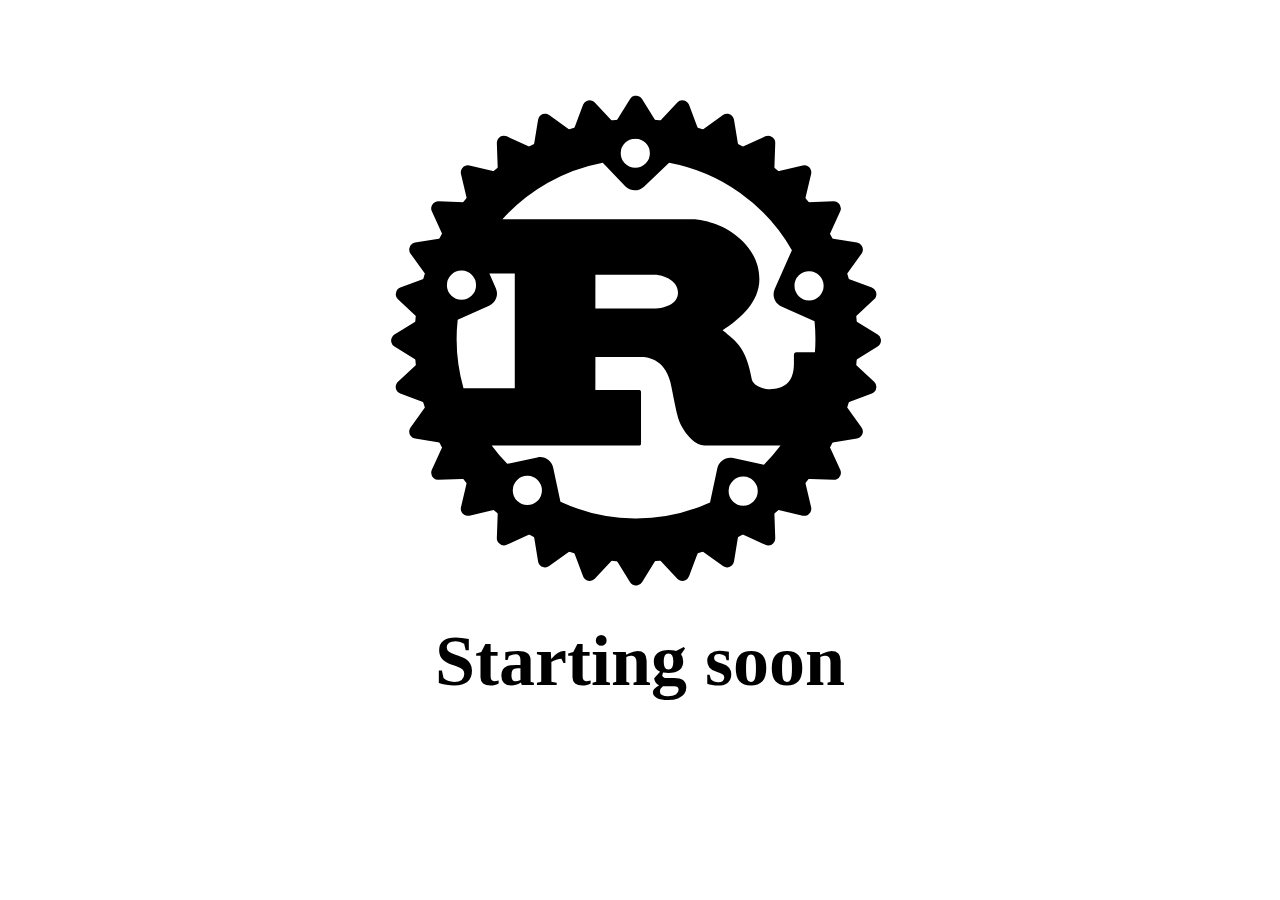
==== static/index.html @ 727a01d3 "created basic web server that serves up the starting soon screen" ====
<!DOCTYPE html>
<html>
<head>
  <meta charset="utf-8" />
  <meta http-equiv="X-UA-Compatible" content="IE=edge">
  <title>Hello world</title>
  <meta name="viewport" content="width=device-width, initial-scale=1">
  <link rel="stylesheet" type="text/css" media="screen" href="/static/main.css" />
  <!-- <script src="main.js"></script> -->
</head>
<body>
  <div class="rust-logo"></div>
  <h1>Starting soon</h1>
</body>
</html>
---- static/main.css ----
body {
  display: flex;
  justify-content: center;
  flex-direction: column;
  align-items: center;
}

.rust-logo {
  mask-image: url("/static/rust-logo-blk.svg");
  width: 75vmin;
  height: 75vmin;
  mask-repeat: no-repeat;
  mask-size: 75vmin;
  background-color: black;
  animation-name: rotate;
  animation-duration: 25s;
  animation-iteration-count: infinite;
  animation-timing-function: linear;
}

h1 {
  font-size: 8vmin;
  margin-top: -7vmin;
}

@keyframes rotate {
  from {
    transform: rotate(0deg);
  }

  to {
    transform: rotate(360deg);
  }
}
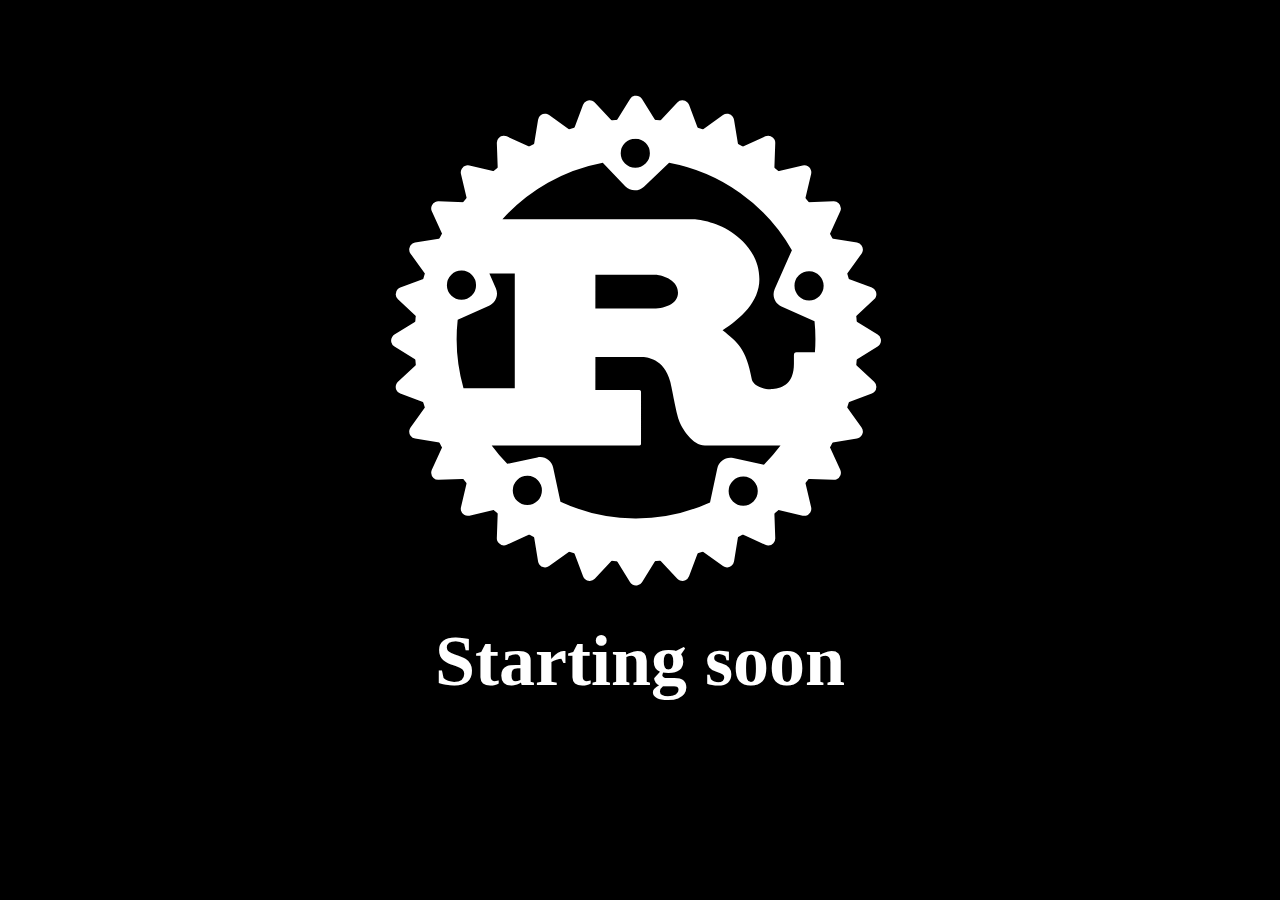
==== commit 61b937d9: "Created a ending stream page" ====
--- a/static/index.html
+++ b/static/index.html
@@ -9,7 +9,7 @@
   <!-- <script src="main.js"></script> -->
 </head>
 <body>
-  <div class="rust-logo"></div>
-  <h1>Starting soon</h1>
+  <div class="rust-logo logo-large"></div>
+  <h1 class="below-title">Starting soon</h1>
 </body>
 </html>--- a/static/main.css
+++ b/static/main.css
@@ -3,24 +3,92 @@
   justify-content: center;
   flex-direction: column;
   align-items: center;
+  background-color: black;
+  color: white;
+}
+
+p {
+  margin: 0;
 }
 
 .rust-logo {
   mask-image: url("/static/rust-logo-blk.svg");
-  width: 75vmin;
-  height: 75vmin;
+  -webkit-mask-image: url("/static/rust-logo-blk.svg");
   mask-repeat: no-repeat;
-  mask-size: 75vmin;
-  background-color: black;
+  -webkit-mask-repeat: no-repeat;
+  background-color: white;
   animation-name: rotate;
   animation-duration: 25s;
   animation-iteration-count: infinite;
   animation-timing-function: linear;
 }
 
+.logo-large {
+  mask-size: 75vmin;
+  -webkit-mask-size: 75vmin;
+  width: 75vmin;
+  height: 75vmin;
+}
+
+.logo-small {
+  mask-size: 25vmin;
+  -webkit-mask-size: 25vmin;
+  width: 25vmin;
+  height: 25vmin;
+}
+
 h1 {
   font-size: 8vmin;
+  color: white;
+}
+
+.below-title {
   margin-top: -7vmin;
+}
+
+.above-title {
+  margin-top: 12vmin;
+}
+
+.background-color-logo {
+  background-color: #b7410e;
+}
+
+header {
+  display: flex;
+  justify-content: space-between;
+  text-align: center;
+}
+
+main {
+  display: flex;
+  justify-content: space-around;
+  width: 100%;
+}
+
+main h2 {
+  text-align: center;
+}
+
+main div {
+  margin-bottom: 4vmin;
+  font-size: 4vmin;
+}
+
+main p {
+  margin-bottom: 2px;
+}
+
+.border-white {
+  outline: 1px solid white;
+}
+
+.border-red {
+  outline: 1px solid red;
+}
+
+.border-green {
+  outline: 1px solid green;
 }
 
 @keyframes rotate {
